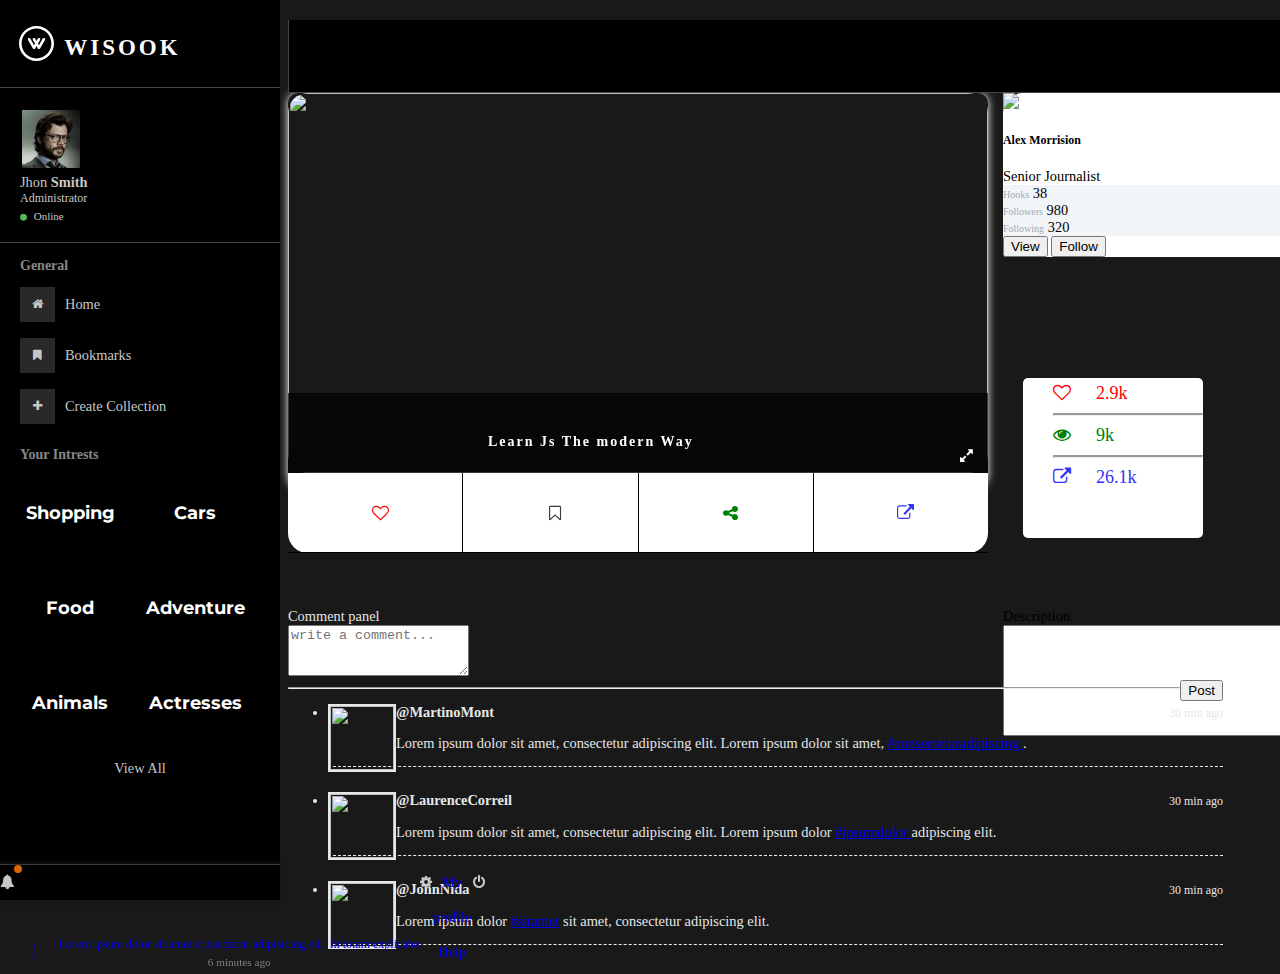
==== hook.html @ 469f2ae4 "second commit" ====
<!DOCTYPE html>
<html lang="en">

<head>
    <meta charset="utf-8">
    <meta http-equiv="X-UA-Compatible" content="IE=edge">
    <meta name="viewport" content="width=device-width, initial-scale=1">
    <meta name="description"
        content="Responsive sidebar template with sliding effect and dropdown menu based on bootstrap 3">
    <title>Sidebar template</title>

    <!-- using online links -->
    <link rel="stylesheet" href="https://stackpath.bootstrapcdn.com/bootstrap/4.2.1/css/bootstrap.min.css"
        integrity="sha384-GJzZqFGwb1QTTN6wy59ffF1BuGJpLSa9DkKMp0DgiMDm4iYMj70gZWKYbI706tWS" crossorigin="anonymous">
    <link rel="stylesheet" href="https://cdnjs.cloudflare.com/ajax/libs/font-awesome/4.7.0/css/font-awesome.min.css" />
    <!-- <script src="https://kit.fontawesome.com/a076d05399.js"></script> -->
    <link rel="stylesheet" href="//malihu.github.io/custom-scrollbar/jquery.mCustomScrollbar.min.css">
    <link rel="stylesheet" href="css/main.css">
    <link rel="stylesheet" href="css/sidebar-themes.css">
    <link rel="shortcut icon" type="image/png" href="img/favicon.png" />
    <link rel="stylesheet" href="css/mainTemplate.css">
    <link rel="stylesheet" href="css/intrestsBox.css">
    <link rel="stylesheet" href="css/hookCard.css">
    <link rel="stylesheet" href="css/userCard.css">
    <link rel="stylesheet" href="css/latestFeed.css">
    <link rel="stylesheet" href="css/pagination.css">
    <link rel="stylesheet" href="css/hook.css">
</head>

<body>
    <div class="page-wrapper default-theme sidebar-bg bg1">
        <nav id="sidebar" class="sidebar-wrapper">
            <div class="sidebar-content" style="background-color:rgb(0, 0, 0);  color:white;">
                <!-- sidebar-brand  -->
                <div class="sidebar-item sidebar-brand">
                    <a href="#"
                        style="color: white; letter-spacing: 3px; font-size: 23px; display: flex; align-items: flex-end;"><img
                            src="img/dry-cleaning-with-mineral-spirits.svg" alt="" width="35"
                            style="margin-right: 10px;"> Wisook</a>
                </div>
                <!-- sidebar-header  -->
                <div class="sidebar-item sidebar-header d-flex flex-nowrap">
                    <div class="user-pic">
                        <img class="img-responsive img-rounded" src="img/professor.jpg"
                            style="width: 58px; height: 58px; object-position: top;" alt="User picture">
                    </div>
                    <div class="user-info">
                        <span class="user-name">Jhon
                            <strong>Smith</strong>
                        </span>
                        <span class="user-role">Administrator</span>
                        <span class="user-status">
                            <i class="fa fa-circle"></i>
                            <span>Online</span>
                        </span>
                    </div>
                </div>

                <div class=" sidebar-item sidebar-menu">
                    <ul>
                        <li class="header-menu">
                            <span>General</span>
                        </li>
                        <li class="sidebar-dropdown">
                            <a href="#">
                                <i class="fa fa-home"></i>
                                <span class="menu-text">Home</span>
                            </a>
                        </li>
                        <li class="sidebar-dropdown">
                            <a href="#">
                                <i class="fa fa-bookmark"></i>
                                <span class="menu-text">Bookmarks</span>
                            </a>
                        </li>
                        <li class="sidebar-dropdown">
                            <a href="#">
                                <i class="fa fa-plus"></i>
                                <span class="menu-text">Create Collection</span>
                            </a>
                        </li>
                        <li class="header-menu">
                            <span>Your Intrests</span>
                        </li>

                        <div class="sidebarIntrestsBox">
                            <div class="intrestBox">
                                <h1>Shopping</h1>
                                <div class="colorOverlay"></div>
                            </div>
                            <div class="intrestBox"
                                style="background-image:url('https://images.unsplash.com/photo-1494976388531-d1058494cdd8?ixlib=rb-1.2.1&ixid=MXwxMjA3fDB8MHxleHBsb3JlLWZlZWR8Nnx8fGVufDB8fHw%3D&auto=format&fit=crop&w=500&q=60')">
                                <h1>Cars</h1>
                                <div class="colorOverlay"></div>
                            </div>

                        </div>
                        <div class="sidebarIntrestsBox">
                            <div class="intrestBox"
                                style="background-image: url('https://images.unsplash.com/photo-1558467523-46113f1fcf72?ixid=MXwxMjA3fDB8MHxzZWFyY2h8MzJ8fGZvb2RzfGVufDB8fDB8&ixlib=rb-1.2.1&auto=format&fit=crop&w=500&q=60');">
                                <h1>Food</h1>
                                <div class="colorOverlay"></div>
                            </div>
                            <div class="intrestBox"
                                style="background-image:url('https://images.unsplash.com/photo-1501761095094-94d36f57edbb?ixid=MXwxMjA3fDB8MHxzZWFyY2h8NXx8YWR2ZW50dXJlfGVufDB8fDB8&ixlib=rb-1.2.1&auto=format&fit=crop&w=500&q=60')">
                                <h1>Adventure</h1>
                                <div class="colorOverlay"></div>
                            </div>
                        </div>
                        <div class="sidebarIntrestsBox">
                            <div class="intrestBox"
                                style="background-image: url('https://images.unsplash.com/photo-1583499871880-de841d1ace2a?ixlib=rb-1.2.1&ixid=MXwxMjA3fDB8MHxleHBsb3JlLWZlZWR8MXx8fGVufDB8fHw%3D&auto=format&fit=crop&w=500&q=60');">
                                <h1>Animals</h1>
                                <div class="colorOverlay"></div>
                            </div>
                            <div class="intrestBox"
                                style="background-image:url('https://images.unsplash.com/photo-1598815043441-59b8d13362b9?ixid=MXwxMjA3fDB8MHxzZWFyY2h8NDR8fGFjdHJlc3N8ZW58MHx8MHw%3D&ixlib=rb-1.2.1&auto=format&fit=crop&w=500&q=60')">
                                <h1>Actresses</h1>
                                <div class="colorOverlay"></div>
                            </div>
                        </div>

                        <a href="" class="viewAllIntrests">View All</a>
                    </ul>
                </div>
                <!-- sidebar-menu  -->
            </div>
            <!-- sidebar-footer  -->
            <div class="sidebar-footer" style="background-color: black; ">
                <div class="dropdown">

                    <a href="#" data-toggle="dropdown" aria-haspopup="true" aria-expanded="false">
                        <i class="fa fa-bell"></i>
                        <span class="badge-sonar"></span>
                    </a>
                    <div class="dropdown-menu notifications" aria-labelledby="dropdownMenuMessage">
                        <div class="notifications-header">
                            <i class="fa fa-bell"></i>
                            Notifications
                        </div>
                        <div class="dropdown-divider"></div>
                        <a class="dropdown-item" href="#">
                            <div class="notification-content">
                                <div class="icon">
                                    <i class="fas fa-check text-success border border-success"></i>
                                </div>
                                <div class="content">
                                    <div class="notification-detail">Lorem ipsum dolor sit amet consectetur adipisicing
                                        elit. In totam explicabo</div>
                                    <div class="notification-time">
                                        6 minutes ago
                                    </div>
                                </div>
                            </div>
                        </a>
                        <a class="dropdown-item" href="#">
                            <div class="notification-content">
                                <div class="icon">
                                    <i class="fas fa-exclamation text-info border border-info"></i>
                                </div>
                                <div class="content">
                                    <div class="notification-detail">Lorem ipsum dolor sit amet consectetur adipisicing
                                        elit. In totam explicabo</div>
                                    <div class="notification-time">
                                        Today
                                    </div>
                                </div>
                            </div>
                        </a>
                        <a class="dropdown-item" href="#">
                            <div class="notification-content">
                                <div class="icon">
                                    <i class="fas fa-exclamation-triangle text-warning border border-warning"></i>
                                </div>
                                <div class="content">
                                    <div class="notification-detail">Lorem ipsum dolor sit amet consectetur adipisicing
                                        elit. In totam explicabo</div>
                                    <div class="notification-time">
                                        Yesterday
                                    </div>
                                </div>
                            </div>
                        </a>
                        <div class="dropdown-divider"></div>
                        <a class="dropdown-item text-center" href="#">View all notifications</a>
                    </div>
                </div>

                <div class="dropdown">
                    <a href="#" data-toggle="dropdown" aria-haspopup="true" aria-expanded="false">
                        <i class="fa fa-cog"></i>

                    </a>
                    <div class="dropdown-menu" aria-labelledby="dropdownMenuMessage">
                        <a class="dropdown-item" href="#">My profile</a>
                        <a class="dropdown-item" href="#">Help</a>
                        <a class="dropdown-item" href="#">Setting</a>
                    </div>
                </div>
                <div>
                    <a href="#">
                        <i class="fa fa-power-off"></i>
                    </a>
                </div>
                <div class="pinned-footer">
                    <a href="#">
                        <i class="fas fa-ellipsis-h"></i>
                    </a>
                </div>
            </div>
        </nav>
        <!-- page-content  -->
        <main class="page-content">
            <div id="overlay" class="overlay"></div>
            <div class="container-fluid" style="padding:0px;">
                <nav class="navbar"
                    style="margin: 0px;  overflow-y: hidden; flex-wrap: nowrap; justify-content: flex-start; background-color: rgb(0, 0, 0); position:sticky; top: 0px; border-bottom: 1px solid #454545; border-left: 1px solid #454545; height: 56px;">
                    <img src="img/toggle.svg" id="toggle-sidebar" class="toggleSidebarBtn" alt="toggle Sidebar"
                        title="Toggle Sidebar"> 
                    <div class="mobileNavbar">
                        <div class="sidebar-item sidebar-brand">
                            <a href="#"
                                style="color: white; text-decoration: none; letter-spacing: 3px; font-size: 23px; font-weight: bold; display: flex; align-items: flex-end;"><img
                                    src="img/dry-cleaning-with-mineral-spirits.svg" alt="" width="35"
                                    style="margin-right: 10px;"> WISOOK</a>
                        </div>
                        <div class="mobileNavbarOption">
                            <i class="fa fa-search searchIconMobile"></i>
                            <div class="mobileSidebarToggler" id="toggle-sidebar2">
                                <img src="img/professor.jpg" alt="" width="35" height="35" class="mobileProfileImage">
                                <div class="mobileSidebarTogglerBar">
                                    <i class="fa fa-bars"></i>
                                </div>
                            </div>
                        </div>
                    </div>
                </nav>
                 
                </div>


                <!--Main content Hook-->

            <div class="hook">
                     
                        <div class="first"> 
                                <div class="hookPost">
                                    <div class="hookImgHolder">
                                        <img alt="" src="https://miro.medium.com/max/875/0*SvFmcAzTaRqT1fKD.jpg"
                                            draggable="false">
                                        <h5 class="hookTitle">Learn Js The modern Way</h5>
                                        <i class="fa fa-expand openHook"></i>
                                        <div class="hookOverlay"></div>
                                    </div>
                                    <div class="hookStats">
                                        <div class="statSection like" title="Like hook">
                                            <i class="fa fa-heart-o"></i>
                                        </div>
                                        <div class="statSection bookmark" title="Bookmark Hook">
                                            <i class="fa fa-bookmark-o"></i>
                                        </div>
                                        <div class="statSection share" title="Share Hook">
                                            <i class="fa fa-share-alt"></i>
                                        </div>
                                        <div class="statSection redirect" title="Visit Url">
                                            <i class="fa fa-external-link"></i>
                                        </div>
                                    </div>
                                </div>
                        </div>
                    



                        <div class="second"> 
                            <div class="usersContainer">
                                <div class="card p-3">
                                    <div class="d-flex align-items-center">
                                        <div class="image"> <img
                                                src="https://images.unsplash.com/photo-1522075469751-3a6694fb2f61?ixlib=rb-1.2.1&ixid=eyJhcHBfaWQiOjEyMDd9&auto=format&fit=crop&w=500&q=80"
                                                class="rounded" > </div>
                                        <div class="ml-3 w-100">
                                            <h5 class="mb-0 mt-0">Alex Morrision</h5> <span>Senior Journalist</span>
                                            <div
                                                class="p-2 mt-2 bg-primary d-flex justify-content-between rounded text-white stats">
                                                <div class="d-flex flex-column"> <span class="articles">Hooks</span>
                                                    <span class="number1">38</span> </div>
                                                <div class="d-flex flex-column"> <span
                                                        class="followers">Followers</span> <span
                                                        class="number2">980</span> </div>
                                                <div class="d-flex flex-column"> <span
                                                        class="followers">Following</span> <span
                                                        class="number2">320</span> </div>
                                            </div>
                                            <div class="button mt-2 d-flex flex-row align-items-center"> <button
                                                    class="btn btn-sm btn-outline-primary w-100">View</button> <button
                                                    class="btn btn-sm btn-primary w-100 ml-2">Follow</button> </div>
                                        </div>
                                    </div>
                                </div>
                                </div>
                        </div> 
                         
                        <div class="third statSection-2"> 
                            <div class="stat like" title="Like hook">
                                <i class="fa fa-heart-o">&nbsp;2.9k</i>
                            </div><hr class="solid">
                            <div class="stat share " title="views hook"> 
                                <i class="fa fa-eye">&nbsp;9k</i>
                            </div><hr class="solid">
                            <div class="stat redirect" title="Visit Url">
                                <i class="fa fa-external-link">&nbsp;26.1k</i>
                            </div>
                        </div>
                        
                        <div class="four form-group text-white">
                            Description<br>
                            <textarea cols="50" rows="7"></textarea>
                        </div>
                        
                        <div class="five">
                                <div class="row bootstrap snippets bootdeys">
                                    <div class="col-md-8 col-sm-12">
                                        <div class="comment-wrapper">
                                            <div class="panel panel-info">
                                                <div class="panel-heading">
                                                    Comment panel
                                                </div>
                                                <div class="panel-body">
                                                    <textarea class="form-control" placeholder="write a comment..." rows="3"></textarea>
                                                    <br>
                                                    <button type="button" class="btn btn-info pull-right">Post</button>
                                                    <div class="clearfix"></div>
                                                    <hr>
                                                    <ul class="media-list">
                                                        <li class="media">
                                                            <a href="#" class="pull-left">
                                                                <img src="https://bootdey.com/img/Content/user_1.jpg" alt="" class="img-circle">
                                                            </a>
                                                            <div class="media-body">
                                                                <span class="text-muted pull-right">
                                                                    <small class="text-muted">30 min ago</small>
                                                                </span>
                                                                <strong class="text-success">@MartinoMont</strong>
                                                                <p>
                                                                    Lorem ipsum dolor sit amet, consectetur adipiscing elit.
                                                                    Lorem ipsum dolor sit amet, <a href="#">#consecteturadipiscing </a>.
                                                                </p>
                                                            </div>
                                                        </li>
                                                        <li class="media">
                                                            <a href="#" class="pull-left">
                                                                <img src="https://bootdey.com/img/Content/user_2.jpg" alt="" class="img-circle">
                                                            </a>
                                                            <div class="media-body">
                                                                <span class="text-muted pull-right">
                                                                    <small class="text-muted">30 min ago</small>
                                                                </span>
                                                                <strong class="text-success">@LaurenceCorreil</strong>
                                                                <p>
                                                                    Lorem ipsum dolor sit amet, consectetur adipiscing elit.
                                                                    Lorem ipsum dolor <a href="#">#ipsumdolor </a>adipiscing elit.
                                                                </p>
                                                            </div>
                                                        </li>
                                                        <li class="media">
                                                            <a href="#" class="pull-left">
                                                                <img src="https://bootdey.com/img/Content/user_3.jpg" alt="" class="img-circle">
                                                            </a>
                                                            <div class="media-body">
                                                                <span class="text-muted pull-right">
                                                                    <small class="text-muted">30 min ago</small>
                                                                </span>
                                                                <strong class="text-success">@JohnNida</strong>
                                                                <p>
                                                                    Lorem ipsum dolor <a href="#">#sitamet</a> sit amet, consectetur adipiscing elit.
                                                                </p>
                                                            </div>
                                                        </li>
                                                    </ul>
                                                </div>
                                            </div>
                                        </div>
                                
                                    </div>
                                </div>
                            
                        </div>
                        
        </div>

    </main>

    </div>
    <script src="js/mainTemplate.js"></script>
    <script src="https://code.jquery.com/jquery-3.5.0.js"></script>
    <script src="https://cdnjs.cloudflare.com/ajax/libs/popper.js/1.14.6/umd/popper.min.js"></script>
    <script src="https://stackpath.bootstrapcdn.com/bootstrap/4.2.1/js/bootstrap.min.js"></script>
    <script src="//malihu.github.io/custom-scrollbar/jquery.mCustomScrollbar.concat.min.js"></script>
    <script src="js/main.js"></script>
    <script src="js/latestFeed.js"></script>
    <script>

    </script>


</body>

</html>
---- css/main.css ----
body {
  /* background: #b4b0b0; */
  background: rgb(25, 25, 25);
}
@-webkit-keyframes swing {

  0%,
  30%,
  50%,
  70%,
  100% {
    -webkit-transform: rotate(0deg);
    transform: rotate(0deg);
  }

  10% {
    -webkit-transform: rotate(10deg);
    transform: rotate(10deg);
  }

  40% {
    -webkit-transform: rotate(-10deg);
    transform: rotate(-10deg);
  }

  60% {
    -webkit-transform: rotate(5deg);
    transform: rotate(5deg);
  }

  80% {
    -webkit-transform: rotate(-5deg);
    transform: rotate(-5deg);
  }
}

@keyframes swing {

  0%,
  30%,
  50%,
  70%,
  100% {
    -webkit-transform: rotate(0deg);
    transform: rotate(0deg);
  }

  10% {
    -webkit-transform: rotate(10deg);
    transform: rotate(10deg);
  }

  40% {
    -webkit-transform: rotate(-10deg);
    transform: rotate(-10deg);
  }

  60% {
    -webkit-transform: rotate(5deg);
    transform: rotate(5deg);
  }

  80% {
    -webkit-transform: rotate(-5deg);
    transform: rotate(-5deg);
  }
}

@-webkit-keyframes sonar {
  0% {
    -webkit-transform: scale(0.9);
    transform: scale(0.9);
    opacity: 1;
  }

  100% {
    -webkit-transform: scale(2);
    transform: scale(2);
    opacity: 0;
  }
}

@keyframes sonar {
  0% {
    -webkit-transform: scale(0.9);
    transform: scale(0.9);
    opacity: 1;
  }

  100% {
    -webkit-transform: scale(2);
    transform: scale(2);
    opacity: 0;
  }
}

.sidebar-wrapper {
  width: 280px;
  height: 100%;
  max-height: 100%;
  position: fixed;
  top: 0;
  left: -280px;
  z-index: 999;
  -webkit-transition: left .3s ease, width .3s ease;
  transition: left .3s ease, width .3s ease;
}

.sidebar-wrapper ul {
  list-style-type: none;
  padding: 0;
  margin: 0;
}

.sidebar-wrapper a {
  text-decoration: none;
  -webkit-transition: color .3s ease;
  transition: color .3s ease;
}

.sidebar-wrapper .sidebar-item {
  -webkit-transition: all .3s linear;
  transition: all .3s linear;
}

.sidebar-wrapper .sidebar-content {
  max-height: calc(100% -35px);
  height: calc(100% - 35px);
  overflow-y: scroll;
  position: relative;
}

.sidebar-wrapper .sidebar-content.desktop {
  overflow-y: hidden;
}

.sidebar-wrapper .badge {
  border-radius: 0;
}

.sidebar-bg .sidebar-wrapper {
  background-size: cover;
  background-position: center;
  background-repeat: no-repeat;
}

.sidebar-bg .sidebar-wrapper:before {
  content: '';
  position: absolute;
  top: 0;
  right: 0;
  bottom: 0;
  left: 0;
}

.sidebar-wrapper .sidebar-brand {
  padding: 1rem 1.2rem;
  display: -webkit-box;
  display: -ms-flexbox;
  display: flex;
  -webkit-box-align: center;
  -ms-flex-align: center;
  align-items: center;
  height: 55px;
}

.sidebar-wrapper .sidebar-brand>a {
  text-transform: uppercase;
  font-weight: bold;
  -webkit-box-flex: 1;
  -ms-flex-positive: 1;
  flex-grow: 1;
  overflow: hidden;
  white-space: nowrap;
  text-overflow: ellipsis;
}

.sidebar-wrapper .sidebar-header {
  padding: 20px;
  overflow: hidden;
}

.sidebar-wrapper .sidebar-header .user-pic {
  width: 60px;
  padding: 2px;
  margin-right: 15px;
  overflow: hidden;
}

.sidebar-wrapper .sidebar-header .user-pic img {
  -o-object-fit: cover;
  object-fit: cover;
  height: 100%;
  width: 100%;
}

.sidebar-wrapper .sidebar-header .user-info {
  overflow: hidden;
}

.sidebar-wrapper .sidebar-header .user-info>span {
  display: block;
  white-space: nowrap;
  text-overflow: ellipsis;
}

.sidebar-wrapper .sidebar-header .user-info .user-role {
  font-size: 12px;
}

.sidebar-wrapper .sidebar-header .user-info .user-status {
  font-size: 11px;
  margin-top: 4px;
}

.sidebar-wrapper .sidebar-header .user-info .user-status i {
  font-size: 8px;
  margin-right: 4px;
  color: #5cb85c;
}

.sidebar-wrapper .sidebar-search>div {
  padding: 1rem 1.2rem;
}

.sidebar-wrapper .sidebar-search input {
  border-radius: 0;
}

.sidebar-wrapper .sidebar-search .input-group {
  -ms-flex-wrap: nowrap;
  flex-wrap: nowrap;
}

.sidebar-wrapper .sidebar-search .input-group-append .input-group-text {
  border-radius: 0;
  border-left: 0;
}

.sidebar-wrapper .sidebar-menu {
  padding-bottom: 10px;
}

.sidebar-wrapper .sidebar-menu .header-menu span {
  font-weight: bold;
  font-size: 14px;
  padding: 15px 20px 5px 20px;
  display: inline-block;
}

.sidebar-wrapper .sidebar-menu ul li a {
  display: -webkit-box;
  display: -ms-flexbox;
  display: flex;
  -ms-flex-wrap: nowrap;
  flex-wrap: nowrap;
  -webkit-box-align: center;
  -ms-flex-align: center;
  align-items: center;
  text-decoration: none;
  position: relative;
  padding: 8px 30px 8px 20px;
  width: 100%;
}

.sidebar-wrapper .sidebar-menu ul li a:hover>i::before {
  display: inline-block;
  -webkit-animation: swing ease-in-out .5s 1 alternate;
  animation: swing ease-in-out .5s 1 alternate;
}

.sidebar-wrapper .sidebar-menu ul li a i {
  margin-right: 10px;
  font-size: 12px;
  width: 35px;
  height: 35px;
  line-height: 35px;
  text-align: center;
  -ms-flex-negative: 0;
  flex-shrink: 0;
}

.sidebar-wrapper .sidebar-menu ul li a .menu-text {
  -webkit-box-flex: 1;
  -ms-flex-positive: 1;
  flex-grow: 1;
  white-space: nowrap;
  text-overflow: ellipsis;
  -ms-flex-negative: 1;
  flex-shrink: 1;
  overflow: hidden;
}

.sidebar-wrapper .sidebar-menu .sidebar-dropdown>a:after {
  font-family: "Font Awesome 5 Free";
  font-weight: 900;
  display: inline-block;
  font-style: normal;
  font-variant: normal;
  text-rendering: auto;
  -webkit-font-smoothing: antialiased;
  -moz-osx-font-smoothing: grayscale;
  text-align: center;
  background: 0 0;
  position: absolute;
  right: 15px;
  top: 14px;
  -webkit-transition: -webkit-transform .3s ease;
  transition: -webkit-transform .3s ease;
  transition: transform .3s ease;
  transition: transform .3s ease, -webkit-transform .3s ease;
}

.sidebar-wrapper .sidebar-menu .sidebar-dropdown .sidebar-submenu {
  display: none;
}

.sidebar-wrapper .sidebar-menu .sidebar-dropdown .sidebar-submenu ul {
  padding: 5px 0;
}

.sidebar-wrapper .sidebar-menu .sidebar-dropdown .sidebar-submenu li {
  padding-left: 25px;
  font-size: 13px;
}

.sidebar-wrapper .sidebar-menu .sidebar-dropdown .sidebar-submenu li a {
  overflow: hidden;
  white-space: nowrap;
  text-overflow: ellipsis;
}

.sidebar-wrapper .sidebar-menu .sidebar-dropdown .sidebar-submenu li a:before {
  content: "\f111";
  font-family: "Font Awesome 5 Free";
  font-weight: 400;
  font-style: normal;
  display: inline-block;
  text-align: center;
  text-decoration: none;
  -webkit-font-smoothing: antialiased;
  -moz-osx-font-smoothing: grayscale;
  margin-right: 10px;
  font-size: 8px;
}

.sidebar-wrapper .sidebar-menu .sidebar-dropdown .sidebar-submenu li a .badge,
.sidebar-wrapper .sidebar-menu .sidebar-dropdown .sidebar-submenu li a .label {
  margin-left: auto;
}

.sidebar-wrapper .sidebar-menu .sidebar-dropdown.active>a:after {
  -webkit-transform: rotate(90deg);
  transform: rotate(90deg);
  right: 15px;
}

.sidebar-wrapper .sidebar-footer {
  position: absolute;
  width: 100%;
  bottom: 0;
  display: -webkit-box;
  display: -ms-flexbox;
  display: flex;
}

.sidebar-wrapper .sidebar-footer>div {
  -webkit-box-flex: 1;
  -ms-flex-positive: 1;
  flex-grow: 1;
  text-align: center;
  height: 35px;
  line-height: 35px;
  position: static;
  display: -webkit-box;
  display: -ms-flexbox;
  display: flex;
}

.sidebar-wrapper .sidebar-footer>div>a {
  -webkit-box-flex: 1;
  -ms-flex-positive: 1;
  flex-grow: 1;
}

.sidebar-wrapper .sidebar-footer>div a .notification {
  position: absolute;
  top: 0;
}

.sidebar-wrapper .sidebar-footer>div.pinned-footer {
  display: none;
}

.sidebar-wrapper .sidebar-footer .dropdown-menu {
  bottom: 36px;
  left: 0 !important;
  top: initial !important;
  right: 0;
  -webkit-transform: none !important;
  transform: none !important;
  border-radius: 0;
  font-size: .9rem;
}

.sidebar-wrapper .sidebar-footer .messages .dropdown-item {
  padding: .25rem 1rem;
}

.sidebar-wrapper .sidebar-footer .messages .messages-header {
  padding: 0 1rem;
}

.sidebar-wrapper .sidebar-footer .messages .message-content {
  display: -webkit-box;
  display: -ms-flexbox;
  display: flex;
}

.sidebar-wrapper .sidebar-footer .messages .message-content .pic {
  width: 40px;
  height: 40px;
  overflow: hidden;
}

.sidebar-wrapper .sidebar-footer .messages .message-content .pic img {
  -o-object-fit: cover;
  object-fit: cover;
  height: 100%;
}

.sidebar-wrapper .sidebar-footer .messages .message-content .content {
  line-height: 1.6;
  padding-left: 5px;
  width: calc(100% - 40px);
}

.sidebar-wrapper .sidebar-footer .messages .message-content .content .message-title {
  font-size: 13px;
}

.sidebar-wrapper .sidebar-footer .messages .message-content .content .message-detail {
  font-size: 12px;
  white-space: nowrap;
  overflow: hidden;
  text-overflow: ellipsis;
}

.sidebar-wrapper .sidebar-footer .notifications .dropdown-item {
  padding: .25rem 1rem;
}

.sidebar-wrapper .sidebar-footer .notifications .notifications-header {
  padding: 0 1rem;
}

.sidebar-wrapper .sidebar-footer .notifications .notification-content {
  display: -webkit-box;
  display: -ms-flexbox;
  display: flex;
}

.sidebar-wrapper .sidebar-footer .notifications .notification-content .icon {
  width: 40px;
  height: 40px;
}

.sidebar-wrapper .sidebar-footer .notifications .notification-content .icon i {
  width: 35px;
  height: 35px;
  text-align: center;
  line-height: 35px;
}

.sidebar-wrapper .sidebar-footer .notifications .notification-content .content {
  line-height: 1.6;
  padding-left: 5px;
  width: calc(100% - 40px);
}

.sidebar-wrapper .sidebar-footer .notifications .notification-content .content .notification-time {
  font-size: .7rem;
  color: #828282;
}

.sidebar-wrapper .sidebar-footer .notifications .notification-content .content .notification-detail {
  font-size: 12px;
  white-space: nowrap;
  overflow: hidden;
  text-overflow: ellipsis;
}

.sidebar-wrapper .sidebar-footer .badge-sonar {
  display: inline-block;
  background: #d86703;
  border-radius: 50%;
  height: 8px;
  width: 8px;
  position: absolute;
  top: 0;
}

.sidebar-wrapper .sidebar-footer .badge-sonar:after {
  content: '';
  position: absolute;
  top: 0;
  left: 0;
  border: 2px solid #d86703;
  opacity: 0;
  border-radius: 50%;
  width: 100%;
  height: 100%;
  -webkit-animation: sonar 1.5s infinite;
  animation: sonar 1.5s infinite;
}

body {
  font-size: .9rem;
}

/*----------------page-wrapper----------------*/
.page-wrapper {
  height: 100vh;
}

.page-wrapper .theme {
  width: 40px;
  height: 40px;
  display: inline-block;
  margin: 2px;
  background-size: cover;
}

.page-wrapper .theme.selected {
  border: 2px solid #00c7ff;
}

.page-wrapper .theme.default-theme {
  background: #1d1d1d;
}

.page-wrapper .theme.chiller-theme {
  background: #374140;
}

.page-wrapper .theme.legacy-theme {
  background: #2e333c;
}

.page-wrapper .theme.ice-theme {
  background: #3a4d56;
}

.page-wrapper .theme.cool-theme {
  background: #46454c;
}

.page-wrapper .theme.light-theme {
  background: #ececec;
}

.page-wrapper .page-content {
  display: inline-block;
  width: 100%;
  -webkit-transition: padding-left .3s ease;
  transition: padding-left .3s ease;
  overflow-x: hidden;
}

.page-wrapper .page-content .overlay {
  position: fixed;
  top: 0;
  right: 0;
  bottom: 0;
  left: 0;
  z-index: 998;
  background: #000;
  opacity: .5;
  display: none;
}

.page-wrapper.toggled .sidebar-wrapper {
  left: 0px;
}

@media screen and (min-width: 768px) {
  .page-wrapper.toggled .page-content {
    padding-left: 280px;
  }
}

@media screen and (max-width: 768px) {
  .page-wrapper.toggled .page-content .overlay {
    display: block;
  }
}

@media screen and (min-width: 768px) {
  .page-wrapper.toggled.pinned .page-content {
    padding-left: 80px;
  }
}

.page-wrapper.pinned:not(.sidebar-hovered) .sidebar-wrapper {
  width: 80px;
}

.page-wrapper.pinned:not(.sidebar-hovered) .sidebar-wrapper .sidebar-header {
  padding: 10px;
}

.page-wrapper.pinned:not(.sidebar-hovered) .sidebar-wrapper .sidebar-header .user-pic {
  margin: 0 auto;
  width: 50px;
  float: none;
}

.page-wrapper.pinned:not(.sidebar-hovered) .sidebar-wrapper .sidebar-header .user-pic img {
  margin: auto;
}

.page-wrapper.pinned:not(.sidebar-hovered) .sidebar-wrapper .sidebar-search input,
.page-wrapper.pinned:not(.sidebar-hovered) .sidebar-wrapper .sidebar-header .user-info,
.page-wrapper.pinned:not(.sidebar-hovered) .sidebar-wrapper .sidebar-menu .header-menu,
.page-wrapper.pinned:not(.sidebar-hovered) .sidebar-wrapper .sidebar-menu .sidebar-submenu,
.page-wrapper.pinned:not(.sidebar-hovered) .sidebar-wrapper .sidebar-menu ul>li>a>span,
.page-wrapper.pinned:not(.sidebar-hovered) .sidebar-wrapper .sidebar-menu ul>li>a::after,
.page-wrapper.pinned:not(.sidebar-hovered) .sidebar-wrapper .sidebar-footer>div:not(.pinned-footer) {
  display: none !important;
}

.page-wrapper.pinned:not(.sidebar-hovered) .sidebar-wrapper .sidebar-search .input-group-text {
  height: 35px;
}

.page-wrapper.pinned:not(.sidebar-hovered) .sidebar-wrapper .sidebar-footer>div.pinned-footer {
  display: block;
}

.page-wrapper .mCSB_scrollTools {
  width: 6px;
}

.page-wrapper .mCSB_inside>.mCSB_container {
  margin-right: 0px;
}

/*----------sidebar background images --------------*/


/*---- border-radius ------*/
.border-radius-on .sidebar-header .user-pic {
  border-radius: 12px;
}

.border-radius-on .badge {
  border-radius: 8px;
}

.border-radius-on .sidebar-menu ul li i {
  border-radius: 4px;
}

.border-radius-on .sidebar-footer .dropdown-menu {
  border-top-left-radius: 4px;
  border-top-right-radius: 4px;
}

.border-radius-on .sidebar-footer .dropdown-menu .notification-content i,
.border-radius-on .sidebar-footer .dropdown-menu .message-content .pic {
  border-radius: 4px;
}

.border-radius-on .sidebar-search input {
  border-top-left-radius: 4px;
  border-bottom-left-radius: 4px;
}

.border-radius-on .sidebar-search .input-group-append .input-group-text {
  border-top-right-radius: 4px;
  border-bottom-right-radius: 4px;
}
---- css/sidebar-themes.css ----
@import url('https://fonts.googleapis.com/css2?family=Montserrat:wght@300;400&display=swap');
.default-theme .sidebar-wrapper {
  background-color: #1d1d1d;
}

.default-theme .sidebar-wrapper .sidebar-item {
  border-top: 1px solid #2b2b2b;
}

.default-theme .sidebar-wrapper .sidebar-item:first-child {
  border-top: none;
}

.default-theme .sidebar-wrapper a:not(.dropdown-item),
.default-theme .sidebar-wrapper .sidebar-header,
.default-theme .sidebar-wrapper .sidebar-search input,
.default-theme .sidebar-wrapper .sidebar-search i {
  color: #adadad;
}

.default-theme .sidebar-wrapper a:not(.dropdown-item):hover,
.default-theme .sidebar-wrapper .sidebar-menu li.active>a {
  color: #d8d8d8;
}

.default-theme .sidebar-wrapper .sidebar-search input.search-menu,
.default-theme .sidebar-wrapper .sidebar-search .input-group-text {
  background-color: #2b2b2b;
  border: none;
  -webkit-box-shadow: none;
  box-shadow: none;
  margin-left: 1px;
}

.default-theme .sidebar-wrapper .sidebar-menu a:hover i,
.default-theme .sidebar-wrapper .sidebar-menu a:hover:before,
.default-theme .sidebar-wrapper .sidebar-menu li.active a i {
  color: #22ff16;
}

.default-theme .sidebar-wrapper .sidebar-menu ul li a i {
  background-color: #2b2b2b;
}

.default-theme .sidebar-wrapper .sidebar-menu .sidebar-dropdown div {
  background-color: #2b2b2b;
}

.default-theme .sidebar-wrapper .sidebar-menu .header-menu span {
  color: #868686;
}

.default-theme .sidebar-wrapper .sidebar-footer {
  background-color: #2b2b2b;
  -webkit-box-shadow: 0px -1px 5px #1d1d1d;
  box-shadow: 0px -1px 5px #1d1d1d;
  border-top: 1px solid #2b2b2b;
}

.default-theme .sidebar-wrapper .sidebar-footer>div:first-child {
  border-left: none;
}

.default-theme .sidebar-wrapper .sidebar-footer>div:last-child {
  border-right: none;
}

.default-theme.toggled #close-sidebar {
  color: #adadad;
}

.default-theme.toggled #close-sidebar:hover {
  color: #d8d8d8;
}

.default-theme .mCSB_scrollTools .mCSB_dragger .mCSB_dragger_bar,
.default-theme .mCSB_scrollTools .mCSB_dragger.mCSB_dragger_onDrag .mCSB_dragger_bar,
.default-theme .mCSB_scrollTools .mCSB_dragger:hover .mCSB_dragger_bar {
  background-color: #525965;
  border-radius: 0;
}

.default-theme .mCSB_scrollTools .mCSB_draggerRail {
  background-color: transparent;
}

.default-theme.sidebar-bg .sidebar-wrapper:before {
  background-color: rgba(42, 42, 42, 0.9);
}

.default-theme.sidebar-bg .sidebar-wrapper a:not(.dropdown-item),
.default-theme.sidebar-bg .sidebar-wrapper .sidebar-header,
.default-theme.sidebar-bg .sidebar-wrapper .sidebar-search input,
.default-theme.sidebar-bg .sidebar-wrapper .sidebar-search i {
  color: #c7c7c7;
}

.default-theme.sidebar-bg .sidebar-wrapper a:not(.dropdown-item):hover,
.default-theme.sidebar-bg .sidebar-wrapper .sidebar-menu li.active>a {
  color: #f2f2f2;
}

.default-theme.sidebar-bg .sidebar-wrapper .sidebar-item {
  border-color: #454545;
}

.default-theme.sidebar-bg .sidebar-wrapper .sidebar-search input.search-menu,
.default-theme.sidebar-bg .sidebar-wrapper .sidebar-search .input-group-text {
  background-color: rgba(81, 81, 81, 0.5);
}

.default-theme.sidebar-bg .sidebar-wrapper .sidebar-menu .sidebar-dropdown div {
  background-color: rgba(81, 81, 81, 0.5);
}

.default-theme.sidebar-bg .sidebar-wrapper .sidebar-menu ul li a i {
  background-color: rgba(81, 81, 81, 0.5);
}

.default-theme.sidebar-bg .sidebar-wrapper .sidebar-footer {
  background-color: rgba(56, 56, 56, 0.5);
  -webkit-box-shadow: 0px -1px 5px rgba(29, 29, 29, 0.8);
  box-shadow: 0px -1px 5px rgba(29, 29, 29, 0.8);
  border-top: 1px solid #383838;
}

.chiller-theme .sidebar-wrapper {
  background-color: #2A2C2B;
}

.chiller-theme .sidebar-wrapper .sidebar-item {
  border-top: 1px solid #374140;
}

.chiller-theme .sidebar-wrapper .sidebar-item:first-child {
  border-top: none;
}

.chiller-theme .sidebar-wrapper a:not(.dropdown-item),
.chiller-theme .sidebar-wrapper .sidebar-header,
.chiller-theme .sidebar-wrapper .sidebar-search input,
.chiller-theme .sidebar-wrapper .sidebar-search i {
  color: #D9CB9E;
}

.chiller-theme .sidebar-wrapper a:not(.dropdown-item):hover,
.chiller-theme .sidebar-wrapper .sidebar-menu li.active>a {
  color: #ffe79a;
}

.chiller-theme .sidebar-wrapper .sidebar-search input.search-menu,
.chiller-theme .sidebar-wrapper .sidebar-search .input-group-text {
  background-color: #374140;
  border: none;
  -webkit-box-shadow: none;
  box-shadow: none;
  margin-left: 1px;
}

.chiller-theme .sidebar-wrapper .sidebar-menu a:hover i,
.chiller-theme .sidebar-wrapper .sidebar-menu a:hover:before,
.chiller-theme .sidebar-wrapper .sidebar-menu li.active a i {
  color: #ffbe00;
}

.chiller-theme .sidebar-wrapper .sidebar-menu ul li a i {
  background-color: #374140;
}

.chiller-theme .sidebar-wrapper .sidebar-menu .sidebar-dropdown div {
  background-color: #374140;
}

.chiller-theme .sidebar-wrapper .sidebar-menu .header-menu span {
  color: #a29464;
}

.chiller-theme .sidebar-wrapper .sidebar-footer {
  background-color: #374140;
  -webkit-box-shadow: 0px -1px 5px #2A2C2B;
  box-shadow: 0px -1px 5px #2A2C2B;
  border-top: 1px solid #374140;
}

.chiller-theme .sidebar-wrapper .sidebar-footer>div:first-child {
  border-left: none;
}

.chiller-theme .sidebar-wrapper .sidebar-footer>div:last-child {
  border-right: none;
}

.chiller-theme.toggled #close-sidebar {
  color: #D9CB9E;
}

.chiller-theme.toggled #close-sidebar:hover {
  color: #ffe79a;
}

.chiller-theme .mCSB_scrollTools .mCSB_dragger .mCSB_dragger_bar,
.chiller-theme .mCSB_scrollTools .mCSB_dragger.mCSB_dragger_onDrag .mCSB_dragger_bar,
.chiller-theme .mCSB_scrollTools .mCSB_dragger:hover .mCSB_dragger_bar {
  background-color: #525965;
  border-radius: 0;
}

.chiller-theme .mCSB_scrollTools .mCSB_draggerRail {
  background-color: transparent;
}

.chiller-theme.sidebar-bg .sidebar-wrapper:before {
  background-color: rgba(54, 57, 56, 0.9);
}

.chiller-theme.sidebar-bg .sidebar-wrapper a:not(.dropdown-item),
.chiller-theme.sidebar-bg .sidebar-wrapper .sidebar-header,
.chiller-theme.sidebar-bg .sidebar-wrapper .sidebar-search input,
.chiller-theme.sidebar-bg .sidebar-wrapper .sidebar-search i {
  color: #e7dfc3;
}

.chiller-theme.sidebar-bg .sidebar-wrapper a:not(.dropdown-item):hover,
.chiller-theme.sidebar-bg .sidebar-wrapper .sidebar-menu li.active>a {
  color: #fff3cd;
}

.chiller-theme.sidebar-bg .sidebar-wrapper .sidebar-item {
  border-color: #4e5d5b;
}

.chiller-theme.sidebar-bg .sidebar-wrapper .sidebar-search input.search-menu,
.chiller-theme.sidebar-bg .sidebar-wrapper .sidebar-search .input-group-text {
  background-color: rgba(90, 106, 105, 0.5);
}

.chiller-theme.sidebar-bg .sidebar-wrapper .sidebar-menu .sidebar-dropdown div {
  background-color: rgba(90, 106, 105, 0.5);
}

.chiller-theme.sidebar-bg .sidebar-wrapper .sidebar-menu ul li a i {
  background-color: rgba(90, 106, 105, 0.5);
}

.chiller-theme.sidebar-bg .sidebar-wrapper .sidebar-footer {
  background-color: rgba(67, 79, 78, 0.5);
  -webkit-box-shadow: 0px -1px 5px rgba(42, 44, 43, 0.8);
  box-shadow: 0px -1px 5px rgba(42, 44, 43, 0.8);
  border-top: 1px solid #434f4e;
}

.legacy-theme .sidebar-wrapper {
  background-color: #1e2229;
}

.legacy-theme .sidebar-wrapper .sidebar-item {
  border-top: 1px solid #2e333c;
}

.legacy-theme .sidebar-wrapper .sidebar-item:first-child {
  border-top: none;
}

.legacy-theme .sidebar-wrapper a:not(.dropdown-item),
.legacy-theme .sidebar-wrapper .sidebar-header,
.legacy-theme .sidebar-wrapper .sidebar-search input,
.legacy-theme .sidebar-wrapper .sidebar-search i {
  color: #818896;
}

.legacy-theme .sidebar-wrapper a:not(.dropdown-item):hover,
.legacy-theme .sidebar-wrapper .sidebar-menu li.active>a {
  color: #b8bfce;
}

.legacy-theme .sidebar-wrapper .sidebar-search input.search-menu,
.legacy-theme .sidebar-wrapper .sidebar-search .input-group-text {
  background-color: #2e333c;
  border: none;
  -webkit-box-shadow: none;
  box-shadow: none;
  margin-left: 1px;
}

.legacy-theme .sidebar-wrapper .sidebar-menu a:hover i,
.legacy-theme .sidebar-wrapper .sidebar-menu a:hover:before,
.legacy-theme .sidebar-wrapper .sidebar-menu li.active a i {
  color: #16c7ff;
}

.legacy-theme .sidebar-wrapper .sidebar-menu ul li a i {
  background-color: #2e333c;
}

.legacy-theme .sidebar-wrapper .sidebar-menu .sidebar-dropdown div {
  background-color: #2e333c;
}

.legacy-theme .sidebar-wrapper .sidebar-menu .header-menu span {
  color: #646e80;
}

.legacy-theme .sidebar-wrapper .sidebar-footer {
  background-color: #22262d;
  -webkit-box-shadow: 0px -1px 5px #16191f;
  box-shadow: 0px -1px 5px #16191f;
  border-top: 1px solid #2e333c;
}

.legacy-theme .sidebar-wrapper .sidebar-footer>div:first-child {
  border-left: none;
}

.legacy-theme .sidebar-wrapper .sidebar-footer>div:last-child {
  border-right: none;
}

.legacy-theme.toggled #close-sidebar {
  color: #818896;
}

.legacy-theme.toggled #close-sidebar:hover {
  color: #b8bfce;
}

.legacy-theme .mCSB_scrollTools .mCSB_dragger .mCSB_dragger_bar,
.legacy-theme .mCSB_scrollTools .mCSB_dragger.mCSB_dragger_onDrag .mCSB_dragger_bar,
.legacy-theme .mCSB_scrollTools .mCSB_dragger:hover .mCSB_dragger_bar {
  background-color: #525965;
  border-radius: 0;
}

.legacy-theme .mCSB_scrollTools .mCSB_draggerRail {
  background-color: transparent;
}

.legacy-theme.sidebar-bg .sidebar-wrapper:before {
  background-color: rgba(41, 46, 56, 0.9);
}

.legacy-theme.sidebar-bg .sidebar-wrapper a:not(.dropdown-item),
.legacy-theme.sidebar-bg .sidebar-wrapper .sidebar-header,
.legacy-theme.sidebar-bg .sidebar-wrapper .sidebar-search input,
.legacy-theme.sidebar-bg .sidebar-wrapper .sidebar-search i {
  color: #9da2ad;
}

.legacy-theme.sidebar-bg .sidebar-wrapper a:not(.dropdown-item):hover,
.legacy-theme.sidebar-bg .sidebar-wrapper .sidebar-menu li.active>a {
  color: #d6dae3;
}

.legacy-theme.sidebar-bg .sidebar-wrapper .sidebar-item {
  border-color: #444c59;
}

.legacy-theme.sidebar-bg .sidebar-wrapper .sidebar-search input.search-menu,
.legacy-theme.sidebar-bg .sidebar-wrapper .sidebar-search .input-group-text {
  background-color: rgba(79, 88, 103, 0.5);
}

.legacy-theme.sidebar-bg .sidebar-wrapper .sidebar-menu .sidebar-dropdown div {
  background-color: rgba(79, 88, 103, 0.5);
}

.legacy-theme.sidebar-bg .sidebar-wrapper .sidebar-menu ul li a i {
  background-color: rgba(79, 88, 103, 0.5);
}

.legacy-theme.sidebar-bg .sidebar-wrapper .sidebar-footer {
  background-color: rgba(45, 50, 60, 0.5);
  -webkit-box-shadow: 0px -1px 5px rgba(22, 25, 31, 0.8);
  box-shadow: 0px -1px 5px rgba(22, 25, 31, 0.8);
  border-top: 1px solid #393f4a;
}

.cool-theme .sidebar-wrapper {
  background-color: #38373D;
}

.cool-theme .sidebar-wrapper .sidebar-item {
  border-top: 1px solid #46454c;
}

.cool-theme .sidebar-wrapper .sidebar-item:first-child {
  border-top: none;
}

.cool-theme .sidebar-wrapper a:not(.dropdown-item),
.cool-theme .sidebar-wrapper .sidebar-header,
.cool-theme .sidebar-wrapper .sidebar-search input,
.cool-theme .sidebar-wrapper .sidebar-search i {
  color: #918F9E;
}

.cool-theme .sidebar-wrapper a:not(.dropdown-item):hover,
.cool-theme .sidebar-wrapper .sidebar-menu li.active>a {
  color: #b3b8c1;
}

.cool-theme .sidebar-wrapper .sidebar-search input.search-menu,
.cool-theme .sidebar-wrapper .sidebar-search .input-group-text {
  background-color: #46454c;
  border: none;
  -webkit-box-shadow: none;
  box-shadow: none;
  margin-left: 1px;
}

.cool-theme .sidebar-wrapper .sidebar-menu a:hover i,
.cool-theme .sidebar-wrapper .sidebar-menu a:hover:before,
.cool-theme .sidebar-wrapper .sidebar-menu li.active a i {
  color: #fe6fff;
}

.cool-theme .sidebar-wrapper .sidebar-menu ul li a i {
  background-color: #46454c;
}

.cool-theme .sidebar-wrapper .sidebar-menu .sidebar-dropdown div {
  background-color: #46454c;
}

.cool-theme .sidebar-wrapper .sidebar-menu .header-menu span {
  color: #747479;
}

.cool-theme .sidebar-wrapper .sidebar-footer {
  background-color: #414046;
  -webkit-box-shadow: 0px -1px 5px #2a292d;
  box-shadow: 0px -1px 5px #2a292d;
  border-top: 1px solid #46454c;
}

.cool-theme .sidebar-wrapper .sidebar-footer>div:first-child {
  border-left: none;
}

.cool-theme .sidebar-wrapper .sidebar-footer>div:last-child {
  border-right: none;
}

.cool-theme.toggled #close-sidebar {
  color: #918F9E;
}

.cool-theme.toggled #close-sidebar:hover {
  color: #b3b8c1;
}

.cool-theme .mCSB_scrollTools .mCSB_dragger .mCSB_dragger_bar,
.cool-theme .mCSB_scrollTools .mCSB_dragger.mCSB_dragger_onDrag .mCSB_dragger_bar,
.cool-theme .mCSB_scrollTools .mCSB_dragger:hover .mCSB_dragger_bar {
  background-color: #918F9E;
  border-radius: 0;
}

.cool-theme .mCSB_scrollTools .mCSB_draggerRail {
  background-color: transparent;
}

.cool-theme.sidebar-bg .sidebar-wrapper:before {
  background-color: rgba(68, 67, 74, 0.9);
}

.cool-theme.sidebar-bg .sidebar-wrapper a:not(.dropdown-item),
.cool-theme.sidebar-bg .sidebar-wrapper .sidebar-header,
.cool-theme.sidebar-bg .sidebar-wrapper .sidebar-search input,
.cool-theme.sidebar-bg .sidebar-wrapper .sidebar-search i {
  color: #acaab6;
}

.cool-theme.sidebar-bg .sidebar-wrapper a:not(.dropdown-item):hover,
.cool-theme.sidebar-bg .sidebar-wrapper .sidebar-menu li.active>a {
  color: #cfd2d8;
}

.cool-theme.sidebar-bg .sidebar-wrapper .sidebar-item {
  border-color: #5f5d67;
}

.cool-theme.sidebar-bg .sidebar-wrapper .sidebar-search input.search-menu,
.cool-theme.sidebar-bg .sidebar-wrapper .sidebar-search .input-group-text {
  background-color: rgba(107, 105, 116, 0.5);
}

.cool-theme.sidebar-bg .sidebar-wrapper .sidebar-menu .sidebar-dropdown div {
  background-color: rgba(107, 105, 116, 0.5);
}

.cool-theme.sidebar-bg .sidebar-wrapper .sidebar-menu ul li a i {
  background-color: rgba(107, 105, 116, 0.5);
}

.cool-theme.sidebar-bg .sidebar-wrapper .sidebar-footer {
  background-color: rgba(77, 76, 83, 0.5);
  -webkit-box-shadow: 0px -1px 5px rgba(42, 41, 45, 0.8);
  box-shadow: 0px -1px 5px rgba(42, 41, 45, 0.8);
  border-top: 1px solid #525159;
}

.ice-theme .sidebar-wrapper {
  background-color: #2B3A42;
}

.ice-theme .sidebar-wrapper .sidebar-item {
  border-top: 1px solid #3a4d56;
}

.ice-theme .sidebar-wrapper .sidebar-item:first-child {
  border-top: none;
}

.ice-theme .sidebar-wrapper a:not(.dropdown-item),
.ice-theme .sidebar-wrapper .sidebar-header,
.ice-theme .sidebar-wrapper .sidebar-search input,
.ice-theme .sidebar-wrapper .sidebar-search i {
  color: #9eb7c3;
}

.ice-theme .sidebar-wrapper a:not(.dropdown-item):hover,
.ice-theme .sidebar-wrapper .sidebar-menu li.active>a {
  color: #EFEFEF;
}

.ice-theme .sidebar-wrapper .sidebar-search input.search-menu,
.ice-theme .sidebar-wrapper .sidebar-search .input-group-text {
  background-color: #3a4d56;
  border: none;
  -webkit-box-shadow: none;
  box-shadow: none;
  margin-left: 1px;
}

.ice-theme .sidebar-wrapper .sidebar-menu a:hover i,
.ice-theme .sidebar-wrapper .sidebar-menu a:hover:before,
.ice-theme .sidebar-wrapper .sidebar-menu li.active a i {
  color: #38fbc7;
}

.ice-theme .sidebar-wrapper .sidebar-menu ul li a i {
  background-color: #3a4d56;
}

.ice-theme .sidebar-wrapper .sidebar-menu .sidebar-dropdown div {
  background-color: #3a4d56;
}

.ice-theme .sidebar-wrapper .sidebar-menu .header-menu span {
  color: #6c7b88;
}

.ice-theme .sidebar-wrapper .sidebar-footer {
  background-color: #2f3f48;
  -webkit-box-shadow: 0px -1px 5px #2b3a42;
  box-shadow: 0px -1px 5px #2b3a42;
  border-top: 1px solid #3a4d56;
}

.ice-theme .sidebar-wrapper .sidebar-footer>div:first-child {
  border-left: none;
}

.ice-theme .sidebar-wrapper .sidebar-footer>div:last-child {
  border-right: none;
}

.ice-theme.toggled #close-sidebar {
  color: #9eb7c3;
}

.ice-theme.toggled #close-sidebar:hover {
  color: #EFEFEF;
}

.ice-theme .mCSB_scrollTools .mCSB_dragger .mCSB_dragger_bar,
.ice-theme .mCSB_scrollTools .mCSB_dragger.mCSB_dragger_onDrag .mCSB_dragger_bar,
.ice-theme .mCSB_scrollTools .mCSB_dragger:hover .mCSB_dragger_bar {
  background-color: #8998a5;
  border-radius: 0;
}

.ice-theme .mCSB_scrollTools .mCSB_draggerRail {
  background-color: transparent;
}

.ice-theme.sidebar-bg .sidebar-wrapper:before {
  background-color: rgba(53, 72, 81, 0.9);
}

.ice-theme.sidebar-bg .sidebar-wrapper a:not(.dropdown-item),
.ice-theme.sidebar-bg .sidebar-wrapper .sidebar-header,
.ice-theme.sidebar-bg .sidebar-wrapper .sidebar-search input,
.ice-theme.sidebar-bg .sidebar-wrapper .sidebar-search i {
  color: #beced6;
}

.ice-theme.sidebar-bg .sidebar-wrapper a:not(.dropdown-item):hover,
.ice-theme.sidebar-bg .sidebar-wrapper .sidebar-menu li.active>a {
  color: white;
}

.ice-theme.sidebar-bg .sidebar-wrapper .sidebar-item {
  border-color: #4f6874;
}

.ice-theme.sidebar-bg .sidebar-wrapper .sidebar-search input.search-menu,
.ice-theme.sidebar-bg .sidebar-wrapper .sidebar-search .input-group-text {
  background-color: rgba(89, 118, 132, 0.5);
}

.ice-theme.sidebar-bg .sidebar-wrapper .sidebar-menu .sidebar-dropdown div {
  background-color: rgba(89, 118, 132, 0.5);
}

.ice-theme.sidebar-bg .sidebar-wrapper .sidebar-menu ul li a i {
  background-color: rgba(89, 118, 132, 0.5);
}

.ice-theme.sidebar-bg .sidebar-wrapper .sidebar-footer {
  background-color: rgba(57, 77, 87, 0.5);
  -webkit-box-shadow: 0px -1px 5px rgba(43, 58, 66, 0.8);
  box-shadow: 0px -1px 5px rgba(43, 58, 66, 0.8);
  border-top: 1px solid #445b65;
}

.light-theme .sidebar-wrapper {
  background-color: #ececec;
}

.light-theme .sidebar-wrapper .sidebar-item {
  border-top: 1px solid #f9f9f9;
}

.light-theme .sidebar-wrapper .sidebar-item:first-child {
  border-top: none;
}

.light-theme .sidebar-wrapper a:not(.dropdown-item),
.light-theme .sidebar-wrapper .sidebar-header,
.light-theme .sidebar-wrapper .sidebar-search input,
.light-theme .sidebar-wrapper .sidebar-search i {
  color: #74726E;
}

.light-theme .sidebar-wrapper a:not(.dropdown-item):hover,
.light-theme .sidebar-wrapper .sidebar-menu li.active>a {
  color: #424242;
}

.light-theme .sidebar-wrapper .sidebar-search input.search-menu,
.light-theme .sidebar-wrapper .sidebar-search .input-group-text {
  background-color: #f9f9f9;
  border: none;
  -webkit-box-shadow: none;
  box-shadow: none;
  margin-left: 1px;
}

.light-theme .sidebar-wrapper .sidebar-menu a:hover i,
.light-theme .sidebar-wrapper .sidebar-menu a:hover:before,
.light-theme .sidebar-wrapper .sidebar-menu li.active a i {
  color: #00a9fd;
}

.light-theme .sidebar-wrapper .sidebar-menu ul li a i {
  background-color: #f9f9f9;
}

.light-theme .sidebar-wrapper .sidebar-menu .sidebar-dropdown div {
  background-color: #f9f9f9;
}

.light-theme .sidebar-wrapper .sidebar-menu .header-menu span {
  color: #6c7b88;
}

.light-theme .sidebar-wrapper .sidebar-footer {
  background-color: #f9f9f9;
  -webkit-box-shadow: 0px -1px 5px #ececec;
  box-shadow: 0px -1px 5px #ececec;
  border-top: 1px solid #f9f9f9;
}

.light-theme .sidebar-wrapper .sidebar-footer>div:first-child {
  border-left: none;
}

.light-theme .sidebar-wrapper .sidebar-footer>div:last-child {
  border-right: none;
}


.viewAllIntrests {
  text-decoration: none;
  display: block;
  display: flex;
  justify-content: center;
  align-items: center;
  height: 30px;
}
#addHook {
  color: white;
  font-weight: 600;
  border-radius: none;
}
#addHook:hover {
  background: white;
  color: black;
}
*:focus {
  outline: none;
}
.searchBar {
  display:none;
}
---- css/mainTemplate.css ----
.intrestBox h1,.hookTitle,.sidebar-wrapper .sidebar-menu ul li a .menu-text,.sidebar-wrapper .sidebar-header .user-info>span {
    -webkit-touch-callout: none; 
    -webkit-user-select: none; 
    -khtml-user-select: none; 
    -moz-user-select: none; 
    -ms-user-select: none; 
    user-select: none; 
}
.pageWrapper {
    padding: 10px;
    padding-bottom: 15px;
}
.navbar {
    padding: 8px 10px;
}
.searchBar,.searchBar2 {
    display: flex;
    align-items: flex-start;
    position: relative;
    max-width: 450px;
    width: 100%;
}


.searchBar button,.searchBar2 button {
    height: 34px;
    border: none;
    padding: 0px;
}

.searchBar select,.searchBar2 select {
    display: block;
    height: 39.5px;
    font-weight: bold;
    padding-left: 5px;
    background: #f2f2f2;
}
.searchBar2 select {
    height: 40px;
    background:black;
    color: white;
}
.searchInput {
    padding: 8px 12px;
    padding-right: 30px;
    font-weight: 600;
    max-width: 450px;
    width: 100%;
    border: 1px solid #454545;

}

.searchIcon,.searchIcon2{
    cursor: pointer;
    position: absolute;
    top: 10px;
    right: 8px;
    width: 20px;
}
.searchIcon2 {
    top: 12px;
    /* width: 25px; */
}
#addHook {
    margin-left: 15px;
    border-color: white;
}

.mobileNavbar {
    display: none;
}

.toggleSidebarBtn {
    width: 40px;
    cursor: pointer;
    position: absolute;
    top: 15px;
    right: 10px;
}

#addHookMobile{
    display: none;
    z-index: 100;
    cursor: pointer;
}
.searchSection {
    display: none;
    position: fixed;
    max-width: 450px;
    width: 100%;
    overflow-y: auto;
    max-height: 400px;
    background-color: #f2f2f2;
    margin-left: 15px;
    z-index: 30;

}
.searchResult {
   
    display: block;
    padding: 10px;
    line-height: 15px;
    margin: 0px;
    font-size: 15px;
    font-family: 'Montserrat';
    font-weight: bold;
    color: black;
    transition: 0.25s;
}
.searchResult:hover {
    background: black;
    cursor: pointer;
    color: white;
    text-decoration: none;
}
.searchBar2 {
    display: none;
}


@media screen and (max-width:925px) {
    .searchBar {
        display: none;
    }
    .searchBar2 {
        display: flex;
    }
    #addHook {
        display: none;
    }

    .mobileNavbar {
        display: flex;
        justify-content: space-between;
        width: 100%;
        align-items: center;
    }

    .searchIconMobile {
        font-size: 18px;
        color: white;
        margin-right: 10px;
    }

    .toggleSidebarBtn {
        display: none;
    }

    .mobileNavbarOption {
        display: flex;
        align-items: center;
    }

    .mobileSidebarToogler {
        position: relative;
    }

    .mobileProfileImage {
        border: 2px solid white;
        border-radius: 50%;
    }

    .mobileSidebarTogglerBar {
        position: absolute;
        background: white;
        border-radius: 50%;
        height: 15px;
        width: 15px;
        display: flex;
        justify-content: center;
        align-items: center;
        bottom: 9px;
        right: 10px;
    }
    .mobileSidebarTogglerBar i {
        font-size: 10px;
        color: black;
    }
    .searchSection{
        display: none;
        position: fixed;
        top: 0px;
        right: 0%;
        z-index: 20;
        height: 100%;
        max-height: 100%;
        width: 100%;
        background-color: #f2f2f2;
        transition: 0.25s;
    }
    .searchResult {
        padding-left: 8px;
        padding-top: 12px;
    }
    #addHookMobile {
        display: flex;
        justify-content: center;
        align-items: center;
        position: fixed;
        bottom: 8%;
        right: 13px;
        height: 45px;
        width: 45px;
        border: 1px solid white;
        background: black;
        border-radius: 50%;
    }
}
---- css/intrestsBox.css ----
.sidebarIntrestsBox {
    display: flex;
    padding-left: 10px;
    padding-right: 10px;
  }
  .intrestBox {
    width: 120px;
    height: 90px;
    margin-right: 5px;
    margin-bottom: 5px;
    position: relative;
    display: flex;
    justify-content: center;
    align-items: center;
    background-image: url('https://images.unsplash.com/photo-1534452203293-494d7ddbf7e0?ixid=MXwxMjA3fDB8MHxwaG90by1wYWdlfHx8fGVufDB8fHw%3D&ixlib=rb-1.2.1&auto=format&fit=crop&w=1052&q=80');
    background-position: center;
    background-size: cover;
    transition: 0.25s;
    cursor: pointer;
  }
  .intrestBox h1 {
    font-size: 18px;
    color: white;
    z-index: 1;
    font-family: 'Montserrat';
    font-weight: bold;
  }
  .colorOverlay{
    position: absolute;
    height:100%;
    width: 100%;
    background-color: #000;
    opacity: 0.55;
    transition: 0.25s;
  }
  .intrestBox:hover {
    transform: scale(0.9);
    border:1px solid white;
  }
  .intrestBox:hover .colorOverlay {
    opacity: 0.7;
  }
---- css/hookCard.css ----
::-webkit-scrollbar {
  width: 15px;
  background-color: #000;
  height: 0px;
}
body::-webkit-scrollbar-thumb {
  background-color: #696660;
  /* border-radius: ; */
}
.hookScroller {
  display: flex;
  overflow-x: auto;
  cursor: grab;
}
.hookPost {
  box-shadow: 0px 0px 4px #fff;
  width: 350px;
  height: 230px;
  border-radius: 5px;
  border-top-left-radius: 10px;
  border-top-right-radius: 10px;
  margin-right: 15px;
  margin-bottom: 15px;
}
.hookImgHolder,
.hookImgHolder img {
  width: 350px;
  height: 190px;
  border-radius: 5px;
  cursor: pointer;
}
.hookImgHolder {
  position: relative;
}
.openHook {
  position: absolute;
  right: 15px;
  bottom: 10px;
  color: white;
  z-index: 1;
  font-size: 15px;
  cursor: pointer;
}
.hookImgHolder img {
  object-fit: cover;
}
.hookTitle {
  position: absolute;
  bottom: 0px;
  left: 5px;
  color: white;
  z-index: 1;
  letter-spacing: 1px;
}
.hookOverlay {
  position: absolute;
  bottom: 0px;
  height: 40px;
  width: 100%;
  opacity: 0.7;
  background: #000;
}
.hookStats {
  width: 350px;
  height: 40px;
  border-top: none;
  display: flex;
  background: white;
  border-bottom-left-radius: 5px;
  border-bottom-right-radius: 5px;
}
.hookStats > div {
  flex: 1;
  border-right: 1px solid black;
  position: relative;
  display: flex;
  justify-content: center;
  align-items: center;
  transition: 0.2s;
  cursor: pointer;
}
.hookStats > div:last-child {
  border-right: none;
}
.hookStats > div:hover {
  box-shadow: 0px 0px 10px #000;
}
.like {
  color: red;
}
.bookmark {
  color: rgb(61, 60, 60);
}
.share {
  color: green;
}
.redirect {
  color: rgb(51, 51, 247);
}
.statSection i {
  font-size: 17px;
}
.statSection h6 {
  font-size: 12px;
}

@media screen and (max-width: 700px) {
  .hookPost {
    margin-left: 20px;
    border-radius: 5px;
    border-top-left-radius: 10px;
    border-top-right-radius: 10px;
    margin-right: 15px;
    margin-bottom: 15px;
    width: 350px;
    height: 165px;
  }
  .hookImgHolder,
  .hookImgHolder img {
    border-radius: 5px;
    width: 250px;
    height: 135px;
  }
  .hookStats {
    width: 250px;
    height: 30px;
  }
  .statSection i {
    font-size: 15px;
  }
  .hookTitle {
    font-size: 16px;
  }
  .hookOverlay {
    height: 28px;
  }
  .openHook {
    font-size: 12px;
    bottom: 9px;
    right: 12px;
  }
}
---- css/userCard.css ----
.usersScroller {
    overflow-x: auto;
    cursor: grab;
}
.usersContainer {
    width: 2180px;
    display: flex;
    justify-content: space-between;
}
.card {
    width: 350px;
    border: none;
    border-radius: 10px;
    background-color: #fff;
}
.image img{
    width: 140px;
}   

.stats {
    background: #f2f5f8 !important;
    color: #000 !important
}

.articles {
    font-size: 10px;
    color: #a1aab9
}

.number1 {
    font-weight: 500
}

.followers {
    font-size: 10px;
    color: #a1aab9;
}

.number2 {
    font-weight: 500
}

.rating {
    font-size: 10px;
    color: #a1aab9;
}
@media screen and (max-width:400px){
    .usersContainer{
        width: 1910px;
    }
    .card {
        width: 310px;
        padding-left: 3px;
    }
 .image img{
     width: 110px;
 }   
}
---- css/latestFeed.css ----
.latestFeedContainer {
    display: flex;
    flex-wrap: wrap;
    justify-content: space-between;
}
.latestFeedContainer > div, .latestFeedContainer .hookImgHolder, .latestFeedContainer .hookImgHolder img,.latestFeedContainer .hookStats{
    width: 390px;
}
.latestFeedContainer > div{
    margin-right: 0px;
    margin-bottom: 20px;
}
@media screen and (max-width:1280px){
    .latestFeedContainer > div, .latestFeedContainer .hookImgHolder, .latestFeedContainer .hookImgHolder img,.latestFeedContainer .hookStats{
        width: 280px;
    } 
    .hookTitle{
        font-size: 14px;
    }
}
@media screen and (max-width:1190px){
    .latestFeedContainer > div, .latestFeedContainer .hookImgHolder, .latestFeedContainer .hookImgHolder img,.latestFeedContainer .hookStats{
        width: 400px;
    } 
    .hookTitle{
        font-size: 20px;
    }
}
@media screen and (max-width:1150px){
    .latestFeedContainer > div, .latestFeedContainer .hookImgHolder, .latestFeedContainer .hookImgHolder img,.latestFeedContainer .hookStats{
        width: 380px;
    } 
}
@media screen and (max-width:1103px){
    .latestFeedContainer > div, .latestFeedContainer .hookImgHolder, .latestFeedContainer .hookImgHolder img,.latestFeedContainer .hookStats{
        width: 353px;
    } 
}
@media screen and (max-width:1000px){
    .latestFeedContainer > div, .latestFeedContainer .hookImgHolder, .latestFeedContainer .hookImgHolder img,.latestFeedContainer .hookStats{
        width: 310px;
    } 
}
@media screen and (max-width:960px){
    .latestFeedContainer > div, .latestFeedContainer .hookImgHolder, .latestFeedContainer .hookImgHolder img,.latestFeedContainer .hookStats{
        width: 290px;
    } 
}
@media screen and (max-width:924px){
    .latestFeedContainer > div, .latestFeedContainer .hookImgHolder, .latestFeedContainer .hookImgHolder img,.latestFeedContainer .hookStats{
        width: 388px;
    } 
}
@media screen and (max-width:830px){
    .latestFeedContainer > div, .latestFeedContainer .hookImgHolder, .latestFeedContainer .hookImgHolder img,.latestFeedContainer .hookStats{
        width: 350px;
    } 
}
@media screen and (max-width:750px){
    .latestFeedContainer > div, .latestFeedContainer .hookImgHolder, .latestFeedContainer .hookImgHolder img,.latestFeedContainer .hookStats{
        width: 300px;
    } 
}
@media screen and (max-width:660px){
    .latestFeedContainer > div, .latestFeedContainer .hookImgHolder, .latestFeedContainer .hookImgHolder img,.latestFeedContainer .hookStats{
        width: 270px;
    } 
}
@media screen and (max-width:580px){
    .latestFeedContainer > div, .latestFeedContainer .hookImgHolder, .latestFeedContainer .hookImgHolder img,.latestFeedContainer .hookStats{
        width: 240px;
    } 
    .hookTitle{
        font-size: 12px;
    }
}
@media screen and (max-width:545px){
    .latestFeedContainer > div, .latestFeedContainer .hookImgHolder, .latestFeedContainer .hookImgHolder img,.latestFeedContainer .hookStats{
        width: 220px;
    }
    .latestFeedContainer > div {
        height:210px ;
    }
    .latestFeedContainer .hookImgHolder, .latestFeedContainer .hookImgHolder img {
        height: 180px;
    }
   
}
@media screen and (max-width:490px){
    .latestFeedContainer > div, .latestFeedContainer .hookImgHolder, .latestFeedContainer .hookImgHolder img,.latestFeedContainer .hookStats{
        width: 200px;
    }
   
}
@media screen and (max-width:451px) {
    .latestFeedContainer > div, .latestFeedContainer .hookImgHolder, .latestFeedContainer .hookImgHolder img,.latestFeedContainer .hookStats{
        max-width: 600px;
        width: 100%;
    }
    .hookTitle {
        font-size: 16px;
    }
}
---- css/pagination.css ----
.pagination{
    padding: 10px 0;
    display: flex;
    justify-content: center;
  }
  
  .pagination ul{
    margin: 0;
    padding: 0;
    list-style-type: none;
  }
  
  .pagination a{
    display: inline-block;
    padding: 10px 18px;
    color: #fff;
    text-decoration: none;
  }
  
  /* ONE */
  
  .p1 a{
    width: 40px;
    height: 40px;
    line-height: 40px;
    padding: 0;
    text-align: center;
  }
  
  .p1 a.is-active{
    background-color: #2ecc71;
    border-radius: 100%;
    color: #fff;
  }
---- css/hook.css ----
.hook {
  display: grid;
}
.first {
  grid-row: 1/4;
  grid-column: 1/5;
}
.second {
  grid-row: 1/3;
  grid-column: 5/8;
}
.third {
  grid-row: 3/5;
  grid-column: 5/6;
}
.four {
  grid-column: 5/8;
  grid-row: 5/9;
}
.five {
  color: #e5e7e8;
  grid-column: 1/6;
  grid-row: 5/9;
}
.statSection {
  padding-left: 10px;
  border-bottom: 1px solid black;
  width: 150px;
}
.statSection-2 {
  word-spacing: 20px;
  font-size: large;
  margin: 20px;
  padding-left: 30px;
  border-radius: 5px;
  width: 150px;
  height: 160px;
  background-color: #fff;
}
hr.solid {
  border-top: 2px solid #999;
}
textarea {
  overflow-y: scroll;
}
.stat {
  margin-top: 5px;
}

.hookPost {
  box-shadow: 0px 0px 8px #fff;
  width: 700px;
  height: 400px;
  border-radius: 20px;
  border-top-left-radius: 10px;
  border-top-right-radius: 10px;
  margin-right: 15px;
  margin-bottom: 15px;
}
.hookImgHolder,
.hookImgHolder img {
  width: 700px;
  height: 380px;
  border-radius: 20px;
  cursor: pointer;
}
.hookImgHolder {
  position: relative;
}
.hookImgHolder img {
  object-fit: cover;
}
.hookTitle {
  position: absolute;
  bottom: 0px;
  left: 200px;
  color: white;
  z-index: 1;
  letter-spacing: 2px;
}
.hookOverlay {
  position: absolute;
  bottom: 0px;
  height: 80px;
  width: 100%;
  opacity: 0.7;
  background: #000;
}
.hookStats {
  width: 700px;
  height: 80px;
  border-top: none;
  display: flex;
  background: white;
  border-bottom-left-radius: 20px;
  border-bottom-right-radius: 20px;
}
.hookStats > div {
  flex: 1;
  border-right: 1px solid black;
  position: relative;
  display: flex;
  justify-content: center;
  align-items: center;
  transition: 0.2s;
  cursor: pointer;
}
.hookStats > div:last-child {
  border-right: none;
}
.hookStats > div:hover {
  box-shadow: 0px 0px 10px #000;
}

.usersContainer {
  width: 2180px;
  display: flex;
  justify-content: space-between;
}
.card {
  width: 530px;
  border: none;
  border-radius: 20px;
  background-color: #fff;
}

.table {
  display: table;
}
.arrange-vertically {
}

.arrange-vertically > * {
  display: table-row;
}

body {
  margin-top: 20px;
}

.comment-wrapper .panel-body {
  max-height: 650px;
  overflow: auto;
}

.comment-wrapper .media-list .media img {
  width: 64px;
  height: 64px;
  border: 2px solid #e5e7e8;
}

.comment-wrapper .media-list .media {
  border-bottom: 1px dashed #efefef;
  margin-bottom: 25px;
}
@media screen and (max-width: 700px) {
  .hookPost {
    width: 250px;
    height: 165px;
  }
  .hookImgHolder,
  .hookImgHolder img {
    width: 250px;
    height: 135px;
  }
  .hookStats {
    width: 250px;
    height: 30px;
  }
  .statSection i {
    font-size: 15px;
  }
  .hookTitle {
    font-size: 16px;
  }
  .hookOverlay {
    height: 28px;
  }
  .openHook {
    font-size: 12px;
    bottom: 9px;
    right: 12px;
  }
}
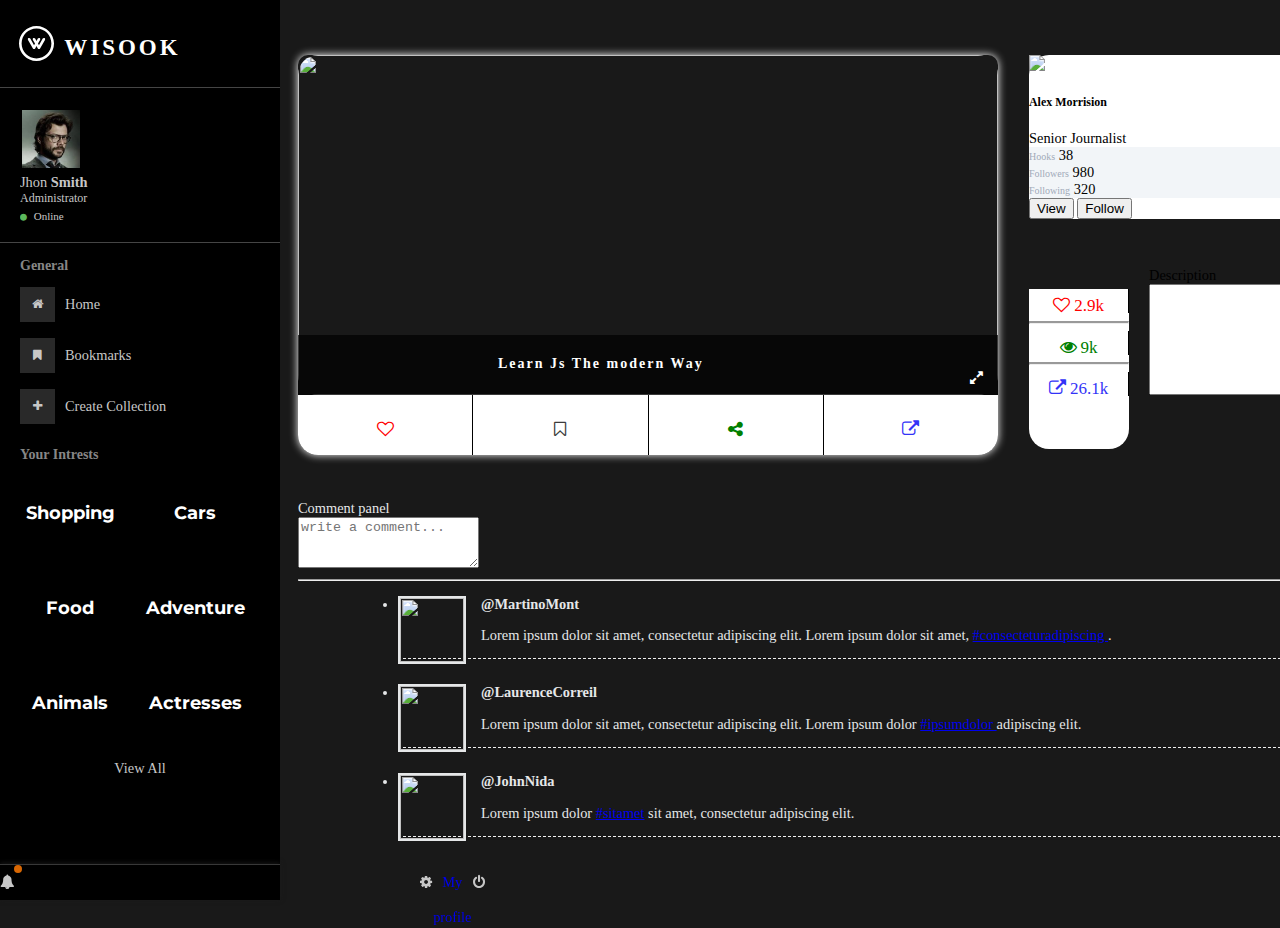
==== commit 1906d760: "third commit" ====
--- a/hook.html
+++ b/hook.html
@@ -211,35 +211,10 @@
         </nav>
         <!-- page-content  -->
         <main class="page-content">
-            <div id="overlay" class="overlay"></div>
-            <div class="container-fluid" style="padding:0px;">
-                <nav class="navbar"
-                    style="margin: 0px;  overflow-y: hidden; flex-wrap: nowrap; justify-content: flex-start; background-color: rgb(0, 0, 0); position:sticky; top: 0px; border-bottom: 1px solid #454545; border-left: 1px solid #454545; height: 56px;">
-                    <img src="img/toggle.svg" id="toggle-sidebar" class="toggleSidebarBtn" alt="toggle Sidebar"
-                        title="Toggle Sidebar"> 
-                    <div class="mobileNavbar">
-                        <div class="sidebar-item sidebar-brand">
-                            <a href="#"
-                                style="color: white; text-decoration: none; letter-spacing: 3px; font-size: 23px; font-weight: bold; display: flex; align-items: flex-end;"><img
-                                    src="img/dry-cleaning-with-mineral-spirits.svg" alt="" width="35"
-                                    style="margin-right: 10px;"> WISOOK</a>
-                        </div>
-                        <div class="mobileNavbarOption">
-                            <i class="fa fa-search searchIconMobile"></i>
-                            <div class="mobileSidebarToggler" id="toggle-sidebar2">
-                                <img src="img/professor.jpg" alt="" width="35" height="35" class="mobileProfileImage">
-                                <div class="mobileSidebarTogglerBar">
-                                    <i class="fa fa-bars"></i>
-                                </div>
-                            </div>
-                        </div>
-                    </div>
-                </nav>
-                 
-                </div>
-
-
-                <!--Main content Hook-->
+             
+
+
+        <!--Main content Hook-->
 
             <div class="hook">
                      
@@ -300,30 +275,31 @@
                                 </div>
                                 </div>
                         </div> 
-                         
-                        <div class="third statSection-2"> 
-                            <div class="stat like" title="Like hook">
+                    <div class="four"> 
+                        <div class=" hookStat" style="margin-right: 20px;margin-top: 50px;">
+                            <div class="statSection like" title="Like hook">
                                 <i class="fa fa-heart-o">&nbsp;2.9k</i>
                             </div><hr class="solid">
-                            <div class="stat share " title="views hook"> 
+                            <div class="statSection share " title="views hook"> 
                                 <i class="fa fa-eye">&nbsp;9k</i>
                             </div><hr class="solid">
-                            <div class="stat redirect" title="Visit Url">
+                            <div class="statSection redirect" title="Visit Url">
                                 <i class="fa fa-external-link">&nbsp;26.1k</i>
                             </div>
                         </div>
                         
-                        <div class="four form-group text-white">
+                        <div class="form-group text-white" style="margin-top: 28px;">
                             Description<br>
                             <textarea cols="50" rows="7"></textarea>
                         </div>
+                    </div>
                         
                         <div class="five">
                                 <div class="row bootstrap snippets bootdeys">
                                     <div class="col-md-8 col-sm-12">
                                         <div class="comment-wrapper">
                                             <div class="panel panel-info">
-                                                <div class="panel-heading">
+                                                <div class="panel-heading" style="margin-top: 30px;">
                                                     Comment panel
                                                 </div>
                                                 <div class="panel-body">
@@ -332,9 +308,9 @@
                                                     <button type="button" class="btn btn-info pull-right">Post</button>
                                                     <div class="clearfix"></div>
                                                     <hr>
-                                                    <ul class="media-list">
+                                                    <ul class="media-list" style="padding-left: 100px;">
                                                         <li class="media">
-                                                            <a href="#" class="pull-left">
+                                                            <a href="#" class="pull-left" style="margin-right: 15px;">
                                                                 <img src="https://bootdey.com/img/Content/user_1.jpg" alt="" class="img-circle">
                                                             </a>
                                                             <div class="media-body">
@@ -348,8 +324,8 @@
                                                                 </p>
                                                             </div>
                                                         </li>
-                                                        <li class="media">
-                                                            <a href="#" class="pull-left">
+                                                        <li class="media" >
+                                                            <a href="#" class="pull-left" style="margin-right: 15px;">
                                                                 <img src="https://bootdey.com/img/Content/user_2.jpg" alt="" class="img-circle">
                                                             </a>
                                                             <div class="media-body">
@@ -364,7 +340,7 @@
                                                             </div>
                                                         </li>
                                                         <li class="media">
-                                                            <a href="#" class="pull-left">
+                                                            <a href="#" class="pull-left" style="margin-right: 15px;">
                                                                 <img src="https://bootdey.com/img/Content/user_3.jpg" alt="" class="img-circle">
                                                             </a>
                                                             <div class="media-body">
--- a/css/hook.css
+++ b/css/hook.css
@@ -1,41 +1,31 @@
 .hook {
+  margin-top: 35px;
+  margin-left: 10px;
   display: grid;
+  position: relative;
+  grid-column-gap: 1rem;
 }
 .first {
-  grid-row: 1/4;
-  grid-column: 1/5;
+  grid-row: 1/5;
+  grid-column: 1/4;
 }
 .second {
   grid-row: 1/3;
-  grid-column: 5/8;
-}
-.third {
+  grid-column: 4/8;
+}
+/* .third {
+  grid-row: 3/7;
+  grid-column: 6/8;
+} */
+.four {
+  display: flex;
+  grid-column: 4/8;
   grid-row: 3/5;
-  grid-column: 5/6;
-}
-.four {
-  grid-column: 5/8;
-  grid-row: 5/9;
 }
 .five {
   color: #e5e7e8;
   grid-column: 1/6;
-  grid-row: 5/9;
-}
-.statSection {
-  padding-left: 10px;
-  border-bottom: 1px solid black;
-  width: 150px;
-}
-.statSection-2 {
-  word-spacing: 20px;
-  font-size: large;
-  margin: 20px;
-  padding-left: 30px;
-  border-radius: 5px;
-  width: 150px;
-  height: 160px;
-  background-color: #fff;
+  grid-row: 6/8;
 }
 hr.solid {
   border-top: 2px solid #999;
@@ -43,8 +33,8 @@
 textarea {
   overflow-y: scroll;
 }
-.stat {
-  margin-top: 5px;
+.statSection {
+  padding-top: 7px;
 }
 
 .hookPost {
@@ -60,7 +50,7 @@
 .hookImgHolder,
 .hookImgHolder img {
   width: 700px;
-  height: 380px;
+  height: 340px;
   border-radius: 20px;
   cursor: pointer;
 }
@@ -81,19 +71,34 @@
 .hookOverlay {
   position: absolute;
   bottom: 0px;
-  height: 80px;
+  height: 60px;
   width: 100%;
   opacity: 0.7;
   background: #000;
 }
 .hookStats {
   width: 700px;
-  height: 80px;
+  height: 60px;
   border-top: none;
   display: flex;
   background: white;
   border-bottom-left-radius: 20px;
   border-bottom-right-radius: 20px;
+}
+.hookStat {
+  width: 100px;
+  height: 160px;
+  background: white;
+  border-bottom-left-radius: 20px;
+  border-bottom-right-radius: 20px;
+}
+.hookStat > div {
+  flex: 1;
+  border-right: 1px solid black;
+  position: relative;
+  display: flex;
+  justify-content: center;
+  align-items: center;
 }
 .hookStats > div {
   flex: 1;
@@ -118,7 +123,7 @@
   justify-content: space-between;
 }
 .card {
-  width: 530px;
+  width: 480px;
   border: none;
   border-radius: 20px;
   background-color: #fff;
@@ -155,23 +160,36 @@
 }
 @media screen and (max-width: 700px) {
   .hookPost {
-    width: 250px;
-    height: 165px;
+    margin-left: 10px;
+    border-radius: 5px;
+    border-top-left-radius: 10px;
+    border-top-right-radius: 10px;
+    margin-right: 10px;
+    margin-bottom: 15px;
+    width: 340px;
+    height: 200px;
   }
   .hookImgHolder,
   .hookImgHolder img {
-    width: 250px;
-    height: 135px;
+    border-radius: 5px;
+    width: 340px;
+    height: 180px;
   }
   .hookStats {
-    width: 250px;
-    height: 30px;
+    width: 100%;
+    height: 40px;
   }
   .statSection i {
     font-size: 15px;
   }
   .hookTitle {
     font-size: 16px;
+    position: absolute;
+    bottom: 0px;
+    left: 0px;
+    color: white;
+    z-index: 1;
+    letter-spacing: 1px;
   }
   .hookOverlay {
     height: 28px;
@@ -182,3 +200,51 @@
     right: 12px;
   }
 }
+@media screen and (max-width: 451px) .latestFeedContainer > div,
+  .latestFeedContainer .hookImgHolder,
+  .latestFeedContainer .hookImgHolder img,
+  .latestFeedContainer .hookStats {
+  max-width: 600px;
+  width: 100%;
+}
+
+@media screen and (max-width: 490px) .latestFeedContainer > div,
+  .latestFeedContainer .hookImgHolder,
+  .latestFeedContainer .hookImgHolder img,
+  .latestFeedContainer .hookStats {
+  width: 200px;
+}
+@media screen and (max-width: 545px) .latestFeedContainer .hookImgHolder,
+  .latestFeedContainer .hookImgHolder img {
+  height: 180px;
+}
+@media screen and (max-width: 545px) .latestFeedContainer > div,
+  .latestFeedContainer .hookImgHolder,
+  .latestFeedContainer .hookImgHolder img,
+  .latestFeedContainer .hookStats {
+  width: 220px;
+}
+@media screen and (max-width: 580px) .latestFeedContainer > div,
+  .latestFeedContainer .hookImgHolder,
+  .latestFeedContainer .hookImgHolder img,
+  .latestFeedContainer .hookStats {
+  width: 240px;
+}
+@media screen and (max-width: 660px) .latestFeedContainer > div,
+  .latestFeedContainer .hookImgHolder,
+  .latestFeedContainer .hookImgHolder img,
+  .latestFeedContainer .hookStats {
+  width: 270px;
+}
+@media screen and (max-width: 750px) .latestFeedContainer > div,
+  .latestFeedContainer .hookImgHolder,
+  .latestFeedContainer .hookImgHolder img,
+  .latestFeedContainer .hookStats {
+  width: 300px;
+}
+@media screen and (max-width: 830px) .latestFeedContainer > div,
+  .latestFeedContainer .hookImgHolder,
+  .latestFeedContainer .hookImgHolder img,
+  .latestFeedContainer .hookStats {
+  width: 350px;
+}
